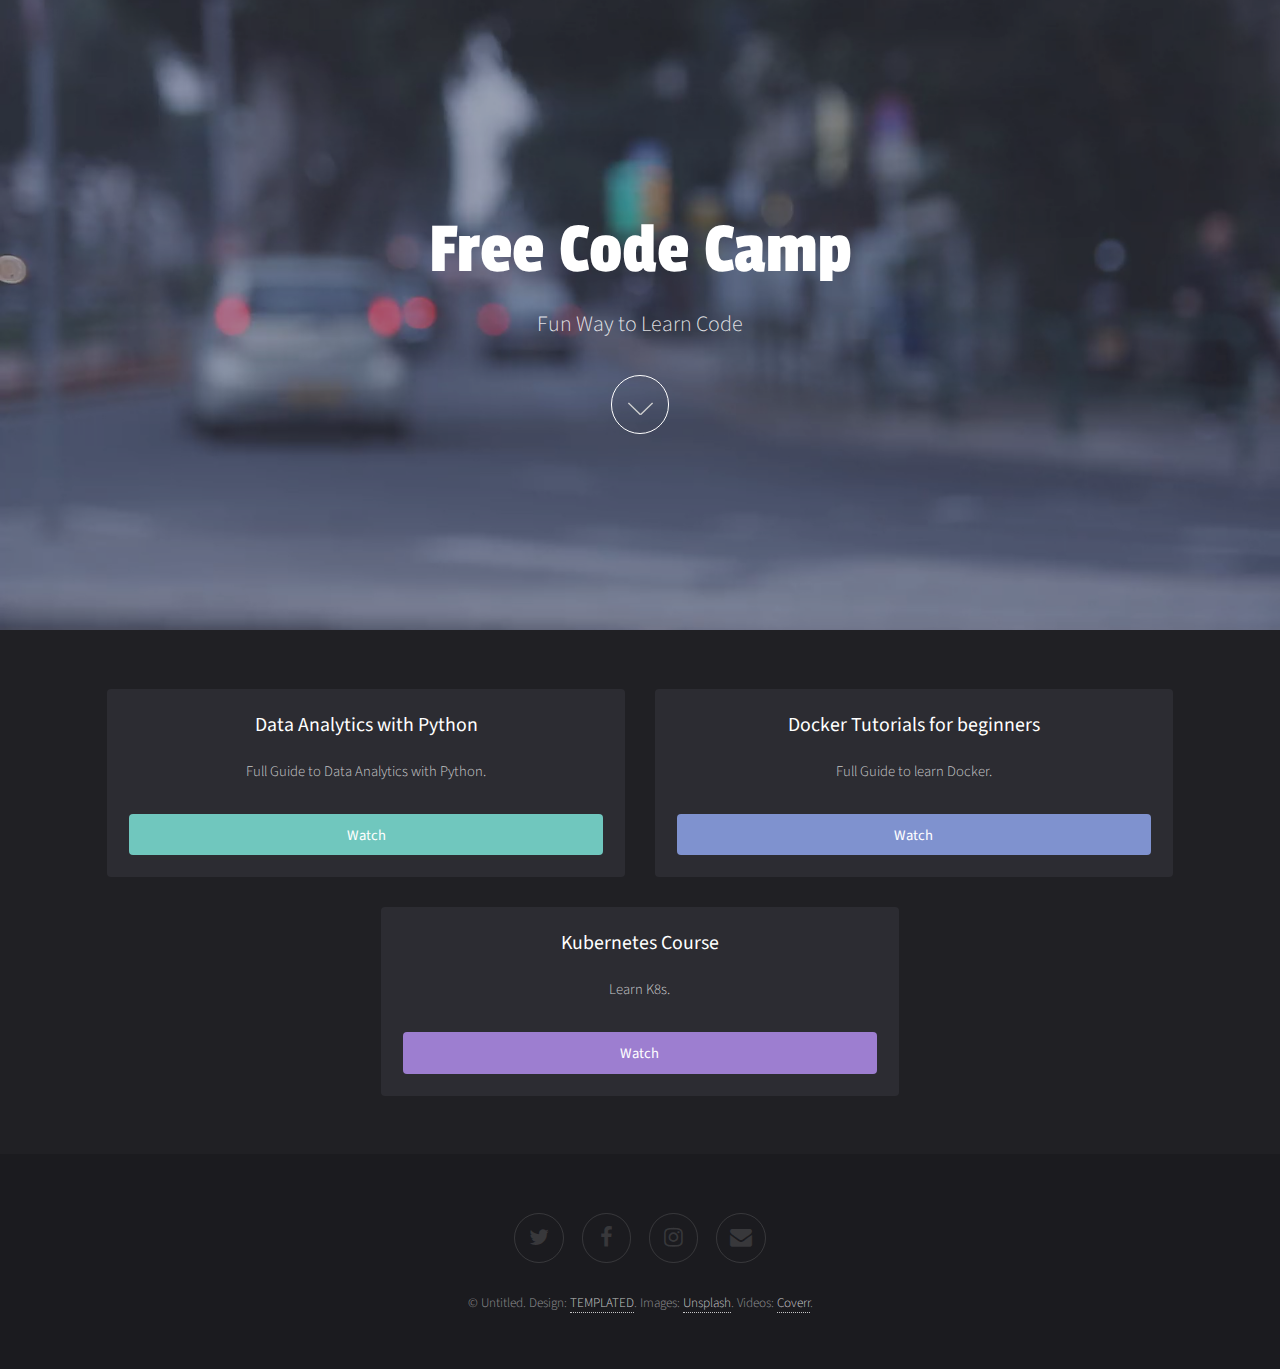
==== index.html @ de8370af "Add files via upload" ====
<!DOCTYPE HTML>
<!--
	Full Motion by TEMPLATED
	templated.co @templatedco
	Released for free under the Creative Commons Attribution 3.0 license (templated.co/license)
-->
<html>
	<head>
		<title>First Move</title>
		<meta charset="utf-8" />
		<meta name="viewport" content="width=device-width, initial-scale=1" />
		<link rel="stylesheet" href="assets/css/main.css" />
	</head>
	<body id="top">

			<!-- Banner -->
			<!--
				To use a video as your background, set data-video to the name of your video without
				its extension (eg. images/banner). Your video must be available in both .mp4 and .webm
				formats to work correctly.
			-->
				<section id="banner" data-video="images/banner">
					<div class="inner">
						<header>
							<h1>Free Code Camp</h1>
							<p>Fun Way to Learn Code<br />
							</p>
						</header>
						<a href="#main" class="more">Learn More</a>
					</div>
				</section>

			<!-- Main -->
				<div id="main">
					<div class="inner">

					<!-- Boxes -->
						<div class="thumbnails">

							<div class="box">
								<a href="https://youtu.be/EsDFiZPljYo" class="image fit"><img src="https://img.youtube.com/vi/EsDFiZPljYo/sddefault.jpg" alt="" /></a>
								<div class="inner">
									<h3>Data Analytics with Python</h3>
									<p>Full Guide to Data Analytics with Python.</p>
									<a href="https://youtu.be/EsDFiZPljYo" class="button fit" data-poptrox="youtube,800x400">Watch</a>
								</div>
							</div>

							<div class="box">
								<a href="https://youtu.be/fqMOX6JJhGo" class="image fit"><img src="https://img.youtube.com/vi/fqMOX6JJhGo/sddefault.jpg" alt="" /></a>
								<div class="inner">
									<h3>Docker Tutorials for beginners</h3>
									<p>Full Guide to learn Docker.</p>
									<a href="https://youtu.be/fqMOX6JJhGo" class="button style2 fit" data-poptrox="youtube,800x400">Watch</a>
								</div>
							</div>

							<div class="box">
								<a href="https://youtu.be/d6WC5n9G_sM" class="image fit"><img src="https://img.youtube.com/vi/d6WC5n9G_sM/sddefault.jpg" alt="" /></a>
								<div class="inner">
									<h3>Kubernetes Course</h3>
									<p>Learn K8s.</p>
									<a href="https://youtu.be/d6WC5n9G_sM" class="button style3 fit" data-poptrox="youtube,800x400">Watch</a>
								</div>
							</div>
							</div>

						</div>

					</div>
				</div>

			<!-- Footer -->
				<footer id="footer">
					<div class="inner">
						<ul class="icons">
							<li><a href="#" class="icon fa-twitter"><span class="label">Twitter</span></a></li>
							<li><a href="#" class="icon fa-facebook"><span class="label">Facebook</span></a></li>
							<li><a href="#" class="icon fa-instagram"><span class="label">Instagram</span></a></li>
							<li><a href="#" class="icon fa-envelope"><span class="label">Email</span></a></li>
						</ul>
						<p class="copyright">&copy; Untitled. Design: <a href="https://templated.co">TEMPLATED</a>. Images: <a href="https://unsplash.com/">Unsplash</a>. Videos: <a href="http://coverr.co/">Coverr</a>.</p>
					</div>
				</footer>

		<!-- Scripts -->
			<script src="assets/js/jquery.min.js"></script>
			<script src="assets/js/jquery.scrolly.min.js"></script>
			<script src="assets/js/jquery.poptrox.min.js"></script>
			<script src="assets/js/skel.min.js"></script>
			<script src="assets/js/util.js"></script>
			<script src="assets/js/main.js"></script>

	</body>
</html>
---- assets/css/main.css ----
@charset "UTF-8";
@import url(font-awesome.min.css);
@import url("https://fonts.googleapis.com/css?family=Source+Sans+Pro:300,400|Passion+One:400");

/*
	Full Motion by TEMPLATED
	templated.co @templatedco
	Released for free under the Creative Commons Attribution 3.0 license (templated.co/license)
*/

/* Reset */

	html, body, div, span, applet, object, iframe, h1, h2, h3, h4, h5, h6, p, blockquote, pre, a, abbr, acronym, address, big, cite, code, del, dfn, em, img, ins, kbd, q, s, samp, small, strike, strong, sub, sup, tt, var, b, u, i, center, dl, dt, dd, ol, ul, li, fieldset, form, label, legend, table, caption, tbody, tfoot, thead, tr, th, td, article, aside, canvas, details, embed, figure, figcaption, footer, header, hgroup, menu, nav, output, ruby, section, summary, time, mark, audio, video {
		margin: 0;
		padding: 0;
		border: 0;
		font-size: 100%;
		font: inherit;
		vertical-align: baseline;
	}

	article, aside, details, figcaption, figure, footer, header, hgroup, menu, nav, section {
		display: block;
	}

	body {
		line-height: 1;
	}

	ol, ul {
		list-style: none;
	}

	blockquote, q {
		quotes: none;
	}

	blockquote:before, blockquote:after, q:before, q:after {
		content: '';
		content: none;
	}

	table {
		border-collapse: collapse;
		border-spacing: 0;
	}

	body {
		-webkit-text-size-adjust: none;
	}

/* Box Model */

	*, *:before, *:after {
		-moz-box-sizing: border-box;
		-webkit-box-sizing: border-box;
		box-sizing: border-box;
	}

/* Basic */

	@-ms-viewport {
		width: device-width;
	}

	body {
		-ms-overflow-style: scrollbar;
	}

	@media screen and (max-width: 480px) {

		html, body {
			min-width: 320px;
		}

	}

	body {
		background: #202024;
	}

		body.is-loading *, body.is-loading *:before, body.is-loading *:after {
			-moz-animation: none !important;
			-webkit-animation: none !important;
			-ms-animation: none !important;
			animation: none !important;
			-moz-transition: none !important;
			-webkit-transition: none !important;
			-ms-transition: none !important;
			transition: none !important;
		}

/* Type */

	body, input, select, textarea {
		color: rgba(255, 255, 255, 0.75);
		font-family: "Source Sans Pro", sans-serif;
		font-size: 14pt;
		font-weight: 300;
		line-height: 1.65;
	}

		@media screen and (max-width: 1680px) {

			body, input, select, textarea {
				font-size: 11pt;
			}

		}

		@media screen and (max-width: 1280px) {

			body, input, select, textarea {
				font-size: 11pt;
			}

		}

		@media screen and (max-width: 980px) {

			body, input, select, textarea {
				font-size: 12pt;
			}

		}

		@media screen and (max-width: 736px) {

			body, input, select, textarea {
				font-size: 12pt;
			}

		}

		@media screen and (max-width: 480px) {

			body, input, select, textarea {
				font-size: 12pt;
			}

		}

	a {
		-moz-transition: background-color 0.2s ease-in-out, color 0.2s ease-in-out;
		-webkit-transition: background-color 0.2s ease-in-out, color 0.2s ease-in-out;
		-ms-transition: background-color 0.2s ease-in-out, color 0.2s ease-in-out;
		transition: background-color 0.2s ease-in-out, color 0.2s ease-in-out;
		color: rgba(255, 255, 255, 0.75);
		text-decoration: none;
		border-bottom: 1px dotted;
		outline: 0;
	}

		a:hover {
			color: #FFF;
			border: none;
		}

	strong, b {
		color: #fff;
		font-weight: 400;
	}

	em, i {
		font-style: italic;
	}

	p {
		margin: 0 0 2em 0;
	}

	h1, h2, h3, h4, h5, h6 {
		color: #fff;
		font-weight: 400;
		line-height: 1.5;
		margin: 0 0 1em 0;
	}

		h1 a, h2 a, h3 a, h4 a, h5 a, h6 a {
			color: inherit;
			text-decoration: none;
		}

	h2 {
		font-size: 1.75em;
	}

	h3 {
		font-size: 1.35em;
	}

	h4 {
		font-size: 1.1em;
	}

	h5 {
		font-size: 0.9em;
	}

	h6 {
		font-size: 0.7em;
	}

	sub {
		font-size: 0.8em;
		position: relative;
		top: 0.5em;
	}

	sup {
		font-size: 0.8em;
		position: relative;
		top: -0.5em;
	}

	blockquote {
		border-left: solid 4px rgba(144, 144, 144, 0.25);
		font-style: italic;
		margin: 0 0 2em 0;
		padding: 0.5em 0 0.5em 2em;
	}

	code {
		background: rgba(144, 144, 144, 0.075);
		border-radius: 4px;
		border: solid 1px rgba(144, 144, 144, 0.25);
		font-family: "Courier New", monospace;
		font-size: 0.9em;
		margin: 0 0.25em;
		padding: 0.25em 0.65em;
	}

	pre {
		-webkit-overflow-scrolling: touch;
		font-family: "Courier New", monospace;
		font-size: 0.9em;
		margin: 0 0 2em 0;
	}

		pre code {
			display: block;
			line-height: 1.75;
			padding: 1em 1.5em;
			overflow-x: auto;
		}

	hr {
		border: 0;
		border-bottom: solid 1px rgba(144, 144, 144, 0.25);
		margin: 2em 0;
	}

		hr.major {
			margin: 3em 0;
		}

	.align-left {
		text-align: left;
	}

	.align-center {
		text-align: center;
	}

	.align-right {
		text-align: right;
	}

/* Section/Article */

	section.special, article.special {
		text-align: center;
	}

	header p {
		color: rgba(255, 255, 255, 0.5);
		position: relative;
		margin: 0 0 1.5em 0;
	}

	header h2 + p {
		font-size: 1.25em;
		margin-top: -1em;
	}

	header h3 + p {
		font-size: 1.1em;
		margin-top: -0.8em;
	}

	header h4 + p,
	header h5 + p,
	header h6 + p {
		font-size: 0.9em;
		margin-top: -0.6em;
	}

/* Box */

	.thumbnails {
		display: -moz-flex;
		display: -webkit-flex;
		display: -ms-flex;
		display: flex;
		-moz-align-items: stretch;
		-webkit-align-items: stretch;
		-ms-align-items: stretch;
		align-items: stretch;
		-moz-justify-content: center;
		-webkit-justify-content: center;
		-ms-justify-content: center;
		justify-content: center;
		-moz-flex-wrap: wrap;
		-webkit-flex-wrap: wrap;
		-ms-flex-wrap: wrap;
		flex-wrap: wrap;
	}

		.thumbnails .box {
			margin: 0 1em 2em 1em;
			width: 30%;
		}

			@media screen and (max-width: 1280px) {

				.thumbnails .box {
					width: 45%;
				}

			}

			@media screen and (max-width: 736px) {

				.thumbnails .box {
					width: 100%;
				}

			}

/* Form */

	form {
		margin: 0 0 2em 0;
	}

	label {
		color: #fff;
		display: block;
		font-size: 0.9em;
		font-weight: 400;
		margin: 0 0 1em 0;
	}

	input[type="text"],
	input[type="password"],
	input[type="email"],
	input[type="tel"],
	select,
	textarea {
		-moz-appearance: none;
		-webkit-appearance: none;
		-ms-appearance: none;
		appearance: none;
		background: rgba(144, 144, 144, 0.075);
		border-radius: 4px;
		border: none;
		border: solid 1px rgba(144, 144, 144, 0.25);
		color: inherit;
		display: block;
		outline: 0;
		padding: 0 1em;
		text-decoration: none;
		width: 100%;
	}

		input[type="text"]:invalid,
		input[type="password"]:invalid,
		input[type="email"]:invalid,
		input[type="tel"]:invalid,
		select:invalid,
		textarea:invalid {
			box-shadow: none;
		}

		input[type="text"]:focus,
		input[type="password"]:focus,
		input[type="email"]:focus,
		input[type="tel"]:focus,
		select:focus,
		textarea:focus {
			border-color: #ff8686;
			box-shadow: 0 0 0 1px #ff8686;
		}

	.select-wrapper {
		text-decoration: none;
		display: block;
		position: relative;
	}

		.select-wrapper:before {
			content: "";
			-moz-osx-font-smoothing: grayscale;
			-webkit-font-smoothing: antialiased;
			font-family: FontAwesome;
			font-style: normal;
			font-weight: normal;
			text-transform: none !important;
		}

		.select-wrapper:before {
			color: rgba(144, 144, 144, 0.25);
			display: block;
			height: 2.75em;
			line-height: 2.75em;
			pointer-events: none;
			position: absolute;
			right: 0;
			text-align: center;
			top: 0;
			width: 2.75em;
		}

		.select-wrapper select::-ms-expand {
			display: none;
		}

	input[type="text"],
	input[type="password"],
	input[type="email"],
	select {
		height: 2.75em;
	}

	textarea {
		padding: 0.75em 1em;
	}

	input[type="checkbox"],
	input[type="radio"] {
		-moz-appearance: none;
		-webkit-appearance: none;
		-ms-appearance: none;
		appearance: none;
		display: block;
		float: left;
		margin-right: -2em;
		opacity: 0;
		width: 1em;
		z-index: -1;
	}

		input[type="checkbox"] + label,
		input[type="radio"] + label {
			text-decoration: none;
			color: rgba(255, 255, 255, 0.75);
			cursor: pointer;
			display: inline-block;
			font-size: 1em;
			font-weight: 300;
			padding-left: 2.4em;
			padding-right: 0.75em;
			position: relative;
		}

			input[type="checkbox"] + label:before,
			input[type="radio"] + label:before {
				-moz-osx-font-smoothing: grayscale;
				-webkit-font-smoothing: antialiased;
				font-family: FontAwesome;
				font-style: normal;
				font-weight: normal;
				text-transform: none !important;
			}

			input[type="checkbox"] + label:before,
			input[type="radio"] + label:before {
				background: rgba(144, 144, 144, 0.075);
				border-radius: 4px;
				border: solid 1px rgba(144, 144, 144, 0.25);
				content: '';
				display: inline-block;
				height: 1.65em;
				left: 0;
				line-height: 1.58125em;
				position: absolute;
				text-align: center;
				top: 0;
				width: 1.65em;
			}

		input[type="checkbox"]:checked + label:before,
		input[type="radio"]:checked + label:before {
			background: #ff8686;
			border-color: #ff8686;
			color: #ffffff;
			content: '\f00c';
		}

		input[type="checkbox"]:focus + label:before,
		input[type="radio"]:focus + label:before {
			border-color: #ff8686;
			box-shadow: 0 0 0 1px #ff8686;
		}

	input[type="checkbox"] + label:before {
		border-radius: 4px;
	}

	input[type="radio"] + label:before {
		border-radius: 100%;
	}

	::-webkit-input-placeholder {
		color: rgba(255, 255, 255, 0.5) !important;
		opacity: 1.0;
	}

	:-moz-placeholder {
		color: rgba(255, 255, 255, 0.5) !important;
		opacity: 1.0;
	}

	::-moz-placeholder {
		color: rgba(255, 255, 255, 0.5) !important;
		opacity: 1.0;
	}

	:-ms-input-placeholder {
		color: rgba(255, 255, 255, 0.5) !important;
		opacity: 1.0;
	}

	.formerize-placeholder {
		color: rgba(255, 255, 255, 0.5) !important;
		opacity: 1.0;
	}

/* Box */

	.box {
		border-radius: 4px;
		margin-bottom: 2em;
		background: #2c2c32;
		text-align: center;
	}

		.box > :last-child,
		.box > :last-child > :last-child,
		.box > :last-child > :last-child > :last-child {
			margin-bottom: 0;
		}

		.box .image.fit {
			margin: 0;
		}

		.box .image img {
			border-radius: 4px 4px 0 0;
		}

		.box .inner {
			padding: 1.5em;
			width: 100% !important;
		}

			@media screen and (max-width: 480px) {

				.box .inner {
					padding: 1em;
				}

			}

		.box.alt {
			border: 0;
			border-radius: 0;
			padding: 0;
		}

/* Icon */

	.icon {
		text-decoration: none;
		border-bottom: none;
		position: relative;
	}

		.icon:before {
			-moz-osx-font-smoothing: grayscale;
			-webkit-font-smoothing: antialiased;
			font-family: FontAwesome;
			font-style: normal;
			font-weight: normal;
			text-transform: none !important;
		}

		.icon > .label {
			display: none;
		}

/* Image */

	.image {
		border-radius: 4px;
		border: 0;
		display: inline-block;
		position: relative;
	}

		.image img {
			border-radius: 4px;
			display: block;
		}

		.image.left, .image.right {
			max-width: 40%;
		}

			.image.left img, .image.right img {
				width: 100%;
			}

		.image.left {
			float: left;
			padding: 0 1.5em 1em 0;
			top: 0.25em;
		}

		.image.right {
			float: right;
			padding: 0 0 1em 1.5em;
			top: 0.25em;
		}

		.image.fit {
			display: block;
			margin: 0 0 2em 0;
			width: 100%;
		}

			.image.fit img {
				width: 100%;
			}

		.image.main {
			display: block;
			margin: 0 0 3em 0;
			width: 100%;
		}

			.image.main img {
				width: 100%;
			}

/* List */

	ol {
		list-style: decimal;
		margin: 0 0 2em 0;
		padding-left: 1.25em;
	}

		ol li {
			padding-left: 0.25em;
		}

	ul {
		list-style: disc;
		margin: 0 0 2em 0;
		padding-left: 1em;
	}

		ul li {
			padding-left: 0.5em;
		}

		ul.alt {
			list-style: none;
			padding-left: 0;
		}

			ul.alt li {
				border-top: solid 1px rgba(144, 144, 144, 0.25);
				padding: 0.5em 0;
			}

				ul.alt li:first-child {
					border-top: 0;
					padding-top: 0;
				}

		ul.icons {
			cursor: default;
			list-style: none;
			padding-left: 0;
		}

			ul.icons li {
				display: inline-block;
				text-align: center;
				padding-left: 0;
				padding-right: 1em;
			}

				ul.icons li a {
					display: block;
					border-radius: 100%;
					margin: 0;
					padding: 0.5em;
					border: solid 1px rgba(144, 144, 144, 0.25);
					color: rgba(144, 144, 144, 0.25);
				}

					ul.icons li a:before {
						font-size: 1.5em;
						display: block;
						width: 1.5em;
						height: 1.5em;
						line-height: 1.5em;
					}

					ul.icons li a:hover {
						background-color: #202024;
						color: #FFF;
					}

				ul.icons li:last-child {
					padding-right: 0;
				}

		ul.actions {
			cursor: default;
			list-style: none;
			padding-left: 0;
		}

			ul.actions li {
				display: inline-block;
				padding: 0 1em 0 0;
				vertical-align: middle;
			}

				ul.actions li:last-child {
					padding-right: 0;
				}

			ul.actions.small li {
				padding: 0 0.5em 0 0;
			}

			ul.actions.vertical li {
				display: block;
				padding: 1em 0 0 0;
			}

				ul.actions.vertical li:first-child {
					padding-top: 0;
				}

				ul.actions.vertical li > * {
					margin-bottom: 0;
				}

			ul.actions.vertical.small li {
				padding: 0.5em 0 0 0;
			}

				ul.actions.vertical.small li:first-child {
					padding-top: 0;
				}

			ul.actions.fit {
				display: table;
				margin-left: -1em;
				padding: 0;
				table-layout: fixed;
				width: calc(100% + 1em);
			}

				ul.actions.fit li {
					display: table-cell;
					padding: 0 0 0 1em;
				}

					ul.actions.fit li > * {
						margin-bottom: 0;
					}

				ul.actions.fit.small {
					margin-left: -0.5em;
					width: calc(100% + 0.5em);
				}

					ul.actions.fit.small li {
						padding: 0 0 0 0.5em;
					}

			@media screen and (max-width: 480px) {

				ul.actions {
					margin: 0 0 2em 0;
				}

					ul.actions li {
						padding: 1em 0 0 0;
						display: block;
						text-align: center;
						width: 100%;
					}

						ul.actions li:first-child {
							padding-top: 0;
						}

						ul.actions li > * {
							width: 100%;
							margin: 0 !important;
						}

							ul.actions li > *.icon:before {
								margin-left: -2em;
							}

					ul.actions.small li {
						padding: 0.5em 0 0 0;
					}

						ul.actions.small li:first-child {
							padding-top: 0;
						}

			}

	dl {
		margin: 0 0 2em 0;
	}

		dl dt {
			display: block;
			font-weight: 400;
			margin: 0 0 1em 0;
		}

		dl dd {
			margin-left: 2em;
		}

/* Table */

	.table-wrapper {
		-webkit-overflow-scrolling: touch;
		overflow-x: auto;
	}

	table {
		margin: 0 0 2em 0;
		width: 100%;
	}

		table tbody tr {
			border: solid 1px rgba(144, 144, 144, 0.25);
			border-left: 0;
			border-right: 0;
		}

			table tbody tr:nth-child(2n + 1) {
				background-color: rgba(144, 144, 144, 0.075);
			}

		table td {
			padding: 0.75em 0.75em;
		}

		table th {
			color: #fff;
			font-size: 0.9em;
			font-weight: 400;
			padding: 0 0.75em 0.75em 0.75em;
			text-align: left;
		}

		table thead {
			border-bottom: solid 2px rgba(144, 144, 144, 0.25);
		}

		table tfoot {
			border-top: solid 2px rgba(144, 144, 144, 0.25);
		}

		table.alt {
			border-collapse: separate;
		}

			table.alt tbody tr td {
				border: solid 1px rgba(144, 144, 144, 0.25);
				border-left-width: 0;
				border-top-width: 0;
			}

				table.alt tbody tr td:first-child {
					border-left-width: 1px;
				}

			table.alt tbody tr:first-child td {
				border-top-width: 1px;
			}

			table.alt thead {
				border-bottom: 0;
			}

			table.alt tfoot {
				border-top: 0;
			}

/* Button */

	input[type="submit"],
	input[type="reset"],
	input[type="button"],
	button,
	.button {
		-moz-appearance: none;
		-webkit-appearance: none;
		-ms-appearance: none;
		appearance: none;
		-moz-transition: background-color 0.2s ease-in-out, color 0.2s ease-in-out;
		-webkit-transition: background-color 0.2s ease-in-out, color 0.2s ease-in-out;
		-ms-transition: background-color 0.2s ease-in-out, color 0.2s ease-in-out;
		transition: background-color 0.2s ease-in-out, color 0.2s ease-in-out;
		background-color: #70c7be;
		border-radius: 4px;
		border: 0;
		color: #ffffff !important;
		cursor: pointer;
		display: inline-block;
		font-weight: 400;
		height: 2.85em;
		line-height: 2.95em;
		padding: 0 1.5em;
		text-align: center;
		text-decoration: none;
		white-space: nowrap;
	}

		input[type="submit"]:hover,
		input[type="reset"]:hover,
		input[type="button"]:hover,
		button:hover,
		.button:hover {
			background-color: #82cec6;
		}

		input[type="submit"]:active,
		input[type="reset"]:active,
		input[type="button"]:active,
		button:active,
		.button:active {
			background-color: #5ec0b6;
		}

		input[type="submit"].icon,
		input[type="reset"].icon,
		input[type="button"].icon,
		button.icon,
		.button.icon {
			padding-left: 1.35em;
		}

			input[type="submit"].icon:before,
			input[type="reset"].icon:before,
			input[type="button"].icon:before,
			button.icon:before,
			.button.icon:before {
				margin-right: 0.5em;
			}

		input[type="submit"].fit,
		input[type="reset"].fit,
		input[type="button"].fit,
		button.fit,
		.button.fit {
			display: block;
			margin: 0 0 1em 0;
			width: 100%;
		}

		input[type="submit"].small,
		input[type="reset"].small,
		input[type="button"].small,
		button.small,
		.button.small {
			font-size: 0.8em;
		}

		input[type="submit"].big,
		input[type="reset"].big,
		input[type="button"].big,
		button.big,
		.button.big {
			font-size: 1.35em;
		}

		input[type="submit"].disabled, input[type="submit"]:disabled,
		input[type="reset"].disabled,
		input[type="reset"]:disabled,
		input[type="button"].disabled,
		input[type="button"]:disabled,
		button.disabled,
		button:disabled,
		.button.disabled,
		.button:disabled {
			background-color: rgba(255, 255, 255, 0.75) !important;
			box-shadow: inset 0 -0.15em 0 0 rgba(0, 0, 0, 0.15);
			color: #202024 !important;
			cursor: default;
			opacity: 0.25;
		}

		input[type="submit"].style2,
		input[type="reset"].style2,
		input[type="button"].style2,
		button.style2,
		.button.style2 {
			background-color: #7f92cf;
		}

			input[type="submit"].style2:hover,
			input[type="reset"].style2:hover,
			input[type="button"].style2:hover,
			button.style2:hover,
			.button.style2:hover {
				background-color: #92a2d6;
			}

			input[type="submit"].style2:active,
			input[type="reset"].style2:active,
			input[type="button"].style2:active,
			button.style2:active,
			.button.style2:active {
				background-color: #6c82c8;
			}

		input[type="submit"].style3,
		input[type="reset"].style3,
		input[type="button"].style3,
		button.style3,
		.button.style3 {
			background-color: #9d7ed0;
		}

			input[type="submit"].style3:hover,
			input[type="reset"].style3:hover,
			input[type="button"].style3:hover,
			button.style3:hover,
			.button.style3:hover {
				background-color: #ab91d7;
			}

			input[type="submit"].style3:active,
			input[type="reset"].style3:active,
			input[type="button"].style3:active,
			button.style3:active,
			.button.style3:active {
				background-color: #8f6bc9;
			}

		@media screen and (max-width: 480px) {

			input[type="submit"],
			input[type="reset"],
			input[type="button"],
			button,
			.button {
				padding: 0;
			}

		}

/* Poptrox */

	.poptrox-popup {
		-moz-box-sizing: content-box;
		-webkit-box-sizing: content-box;
		-ms-box-sizing: content-box;
		box-sizing: content-box;
		background: #000;
		box-shadow: 0 0.5em 3em 0 rgba(0, 0, 0, 0.25);
		border-radius: 4px;
		padding: 2em;
		overflow: hidden;
	}

		.poptrox-popup .closer {
			-moz-transition: opacity 0.2s ease-in-out;
			-webkit-transition: opacity 0.2s ease-in-out;
			-ms-transition: opacity 0.2s ease-in-out;
			transition: opacity 0.2s ease-in-out;
			text-decoration: none;
			position: absolute;
			top: .5em;
			right: .5em;
			z-index: 11000;
			-webkit-tap-highlight-color: rgba(255, 255, 255, 0);
			white-space: nowrap;
			text-indent: 2em;
			overflow: hidden;
			width: 2em;
			height: 2em;
			display: block;
		}

			.poptrox-popup .closer:before {
				content: "\f00d";
				-moz-osx-font-smoothing: grayscale;
				-webkit-font-smoothing: antialiased;
				font-family: FontAwesome;
				font-style: normal;
				font-weight: normal;
				text-transform: none !important;
				display: block;
				position: relative;
				text-indent: 0;
				border-radius: 100%;
				box-shadow: inset 0 0 0 1px rgba(255, 255, 255, 0.25);
				color: #ffffff !important;
				width: 2em;
				height: 2em;
				line-height: 2em;
			}

		.poptrox-popup:hover .closer {
			opacity: 0.5;
		}

		.poptrox-popup:hover .closer:hover {
			opacity: 1.0;
		}

		@media screen and (max-width: 736px) {

			.poptrox-popup {
				padding: 0;
			}

				.poptrox-popup .closer {
					display: none !important;
				}

		}

/* Banner */

	#banner {
		-moz-align-items: center;
		-webkit-align-items: center;
		-ms-align-items: center;
		align-items: center;
		display: -moz-flex;
		display: -webkit-flex;
		display: -ms-flex;
		display: flex;
		-moz-justify-content: center;
		-webkit-justify-content: center;
		-ms-justify-content: center;
		justify-content: center;
		padding: 8em 4em 6em 4em;
		min-height: 70vh;
		background-image: url("../../images/banner.jpg");
		background-position: center;
		background-size: cover;
		background-repeat: no-repeat;
		border-top: 0;
		position: relative;
		text-align: center;
		overflow: hidden;
	}

		#banner .inner {
			text-align: center;
			position: relative;
			z-index: 2;
		}

		#banner h1 {
			color: #fff;
			font-size: 5em;
			font-weight: 400;
			font-family: 'Passion One', cursive;
			margin: 0;
		}

			@media screen and (max-width: 980px) {

				#banner h1 {
					font-size: 5em;
				}

			}

			@media screen and (max-width: 736px) {

				#banner h1 {
					font-size: 3em;
				}

			}

		#banner p {
			color: rgba(255, 255, 255, 0.85);
			font-size: 1.5em;
			font-weight: 300;
		}

			@media screen and (max-width: 980px) {

				#banner p {
					font-size: 1.5em;
				}

			}

			@media screen and (max-width: 480px) {

				#banner p {
					font-size: 1.25em;
				}

			}

		#banner a {
			color: rgba(255, 255, 255, 0.75);
			text-decoration: none;
			border-bottom: 1px dotted;
		}

			#banner a:hover {
				color: #FFF;
				border: none;
			}

		#banner .more {
			background-image: url("images/arrow.svg");
			background-position: center 1.35em;
			background-repeat: no-repeat;
			background-size: auto;
			border: 1px solid #fff;
			border-radius: 100%;
			color: rgba(255, 255, 255, 0.75);
			display: block;
			height: 4em;
			text-indent: 4em;
			overflow: hidden;
			white-space: nowrap;
			width: 4em;
			z-index: 2;
			margin: 0 auto 2em auto;
		}

			#banner .more:hover {
				background-color: rgba(255, 255, 255, 0.05);
				border: 1px solid #fff;
				color: #FFF;
			}

		#banner video {
			-moz-transform: translateX(50%) translateY(50%);
			-webkit-transform: translateX(50%) translateY(50%);
			-ms-transform: translateX(50%) translateY(50%);
			transform: translateX(50%) translateY(50%);
			position: absolute;
			bottom: 50%;
			right: 50%;
			width: auto;
			height: auto;
			min-width: 100%;
			min-height: 100%;
			overflow: hidden;
		}

		#banner:before {
			-moz-transition: opacity 3s ease;
			-webkit-transition: opacity 3s ease;
			-ms-transition: opacity 3s ease;
			transition: opacity 3s ease;
			-moz-transition-delay: 1s;
			-webkit-transition-delay: 1s;
			-ms-transition-delay: 1s;
			transition-delay: 1s;
			content: '';
			background-color: #42424f;
			display: block;
			height: 100%;
			left: 0;
			opacity: 0.45;
			position: absolute;
			top: 0;
			width: 100%;
			z-index: 1;
		}

		@media screen and (max-width: 1280px) {

			#banner video {
				display: none;
			}

		}

		@media screen and (max-width: 980px) {

			#banner br {
				display: none;
			}

		}

		@media screen and (max-width: 736px) {

			#banner {
				min-height: 0;
				padding: 6em 2em 4em 2em;
			}

				#banner br {
					display: none;
				}

		}

		body.is-loading #banner:before {
			opacity: 1;
		}

/* Main */

	#main {
		padding: 4em 0 2em 0;
	}

		@media screen and (max-width: 736px) {

			#main {
				padding: 3em 0 1em 0;
			}

		}

		#main .inner {
			width: 90%;
			max-width: 80em;
			margin: 0 auto;
		}

			@media screen and (max-width: 480px) {

				#main .inner {
					width: 95%;
				}

			}

/* Footer */

	#footer {
		padding: 4em 0 2em 0;
		background-color: #1b1b1f;
		text-align: center;
	}

		#footer .inner {
			width: 50%;
			margin: 0 auto;
		}

			@media screen and (max-width: 980px) {

				#footer .inner {
					width: 75%;
				}

			}

			@media screen and (max-width: 480px) {

				#footer .inner {
					width: 90%;
				}

			}

		#footer .copyright {
			color: rgba(255, 255, 255, 0.5);
			font-size: 0.9em;
			margin: 0 0 2em 0;
			padding: 0;
			text-align: center;
		}

		@media screen and (max-width: 736px) {

			#footer {
				padding: 3em 0 1em 0;
			}

		}
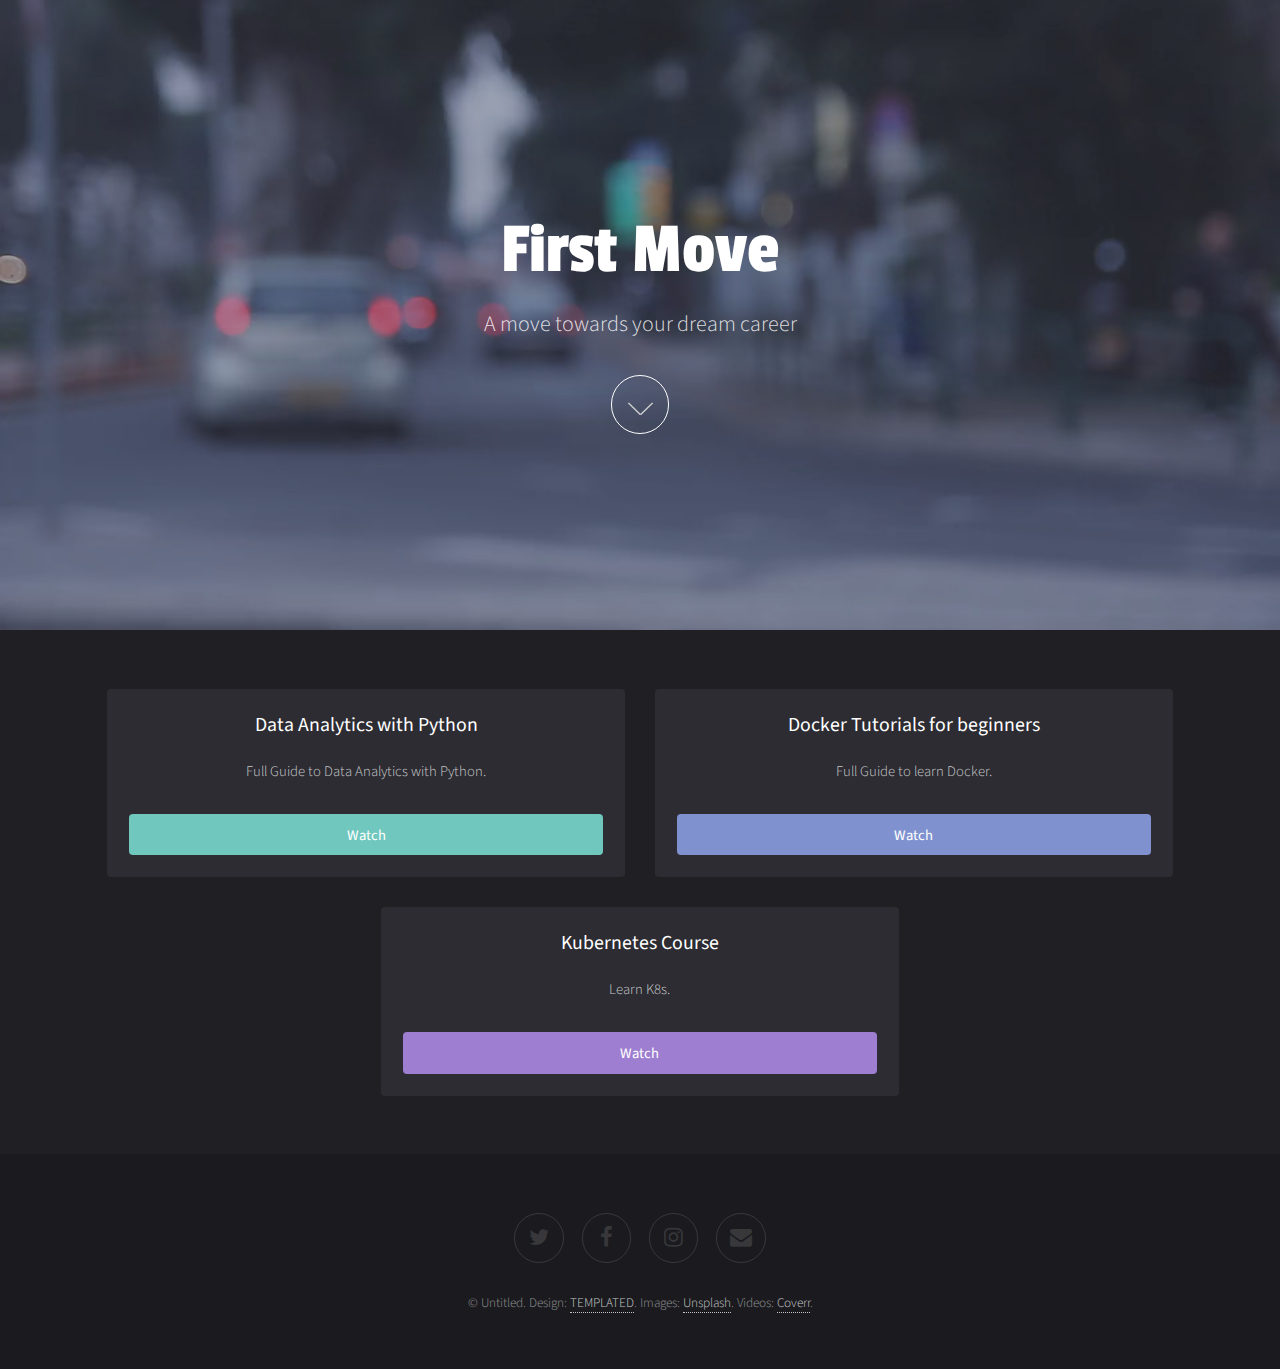
==== commit ea02c186: "Update index.html" ====
--- a/index.html
+++ b/index.html
@@ -22,8 +22,8 @@
 				<section id="banner" data-video="images/banner">
 					<div class="inner">
 						<header>
-							<h1>Free Code Camp</h1>
-							<p>Fun Way to Learn Code<br />
+							<h1>First Move</h1>
+							<p>A move towards your dream career<br />
 							</p>
 						</header>
 						<a href="#main" class="more">Learn More</a>
@@ -92,4 +92,4 @@
 			<script src="assets/js/main.js"></script>
 
 	</body>
-</html>+</html>
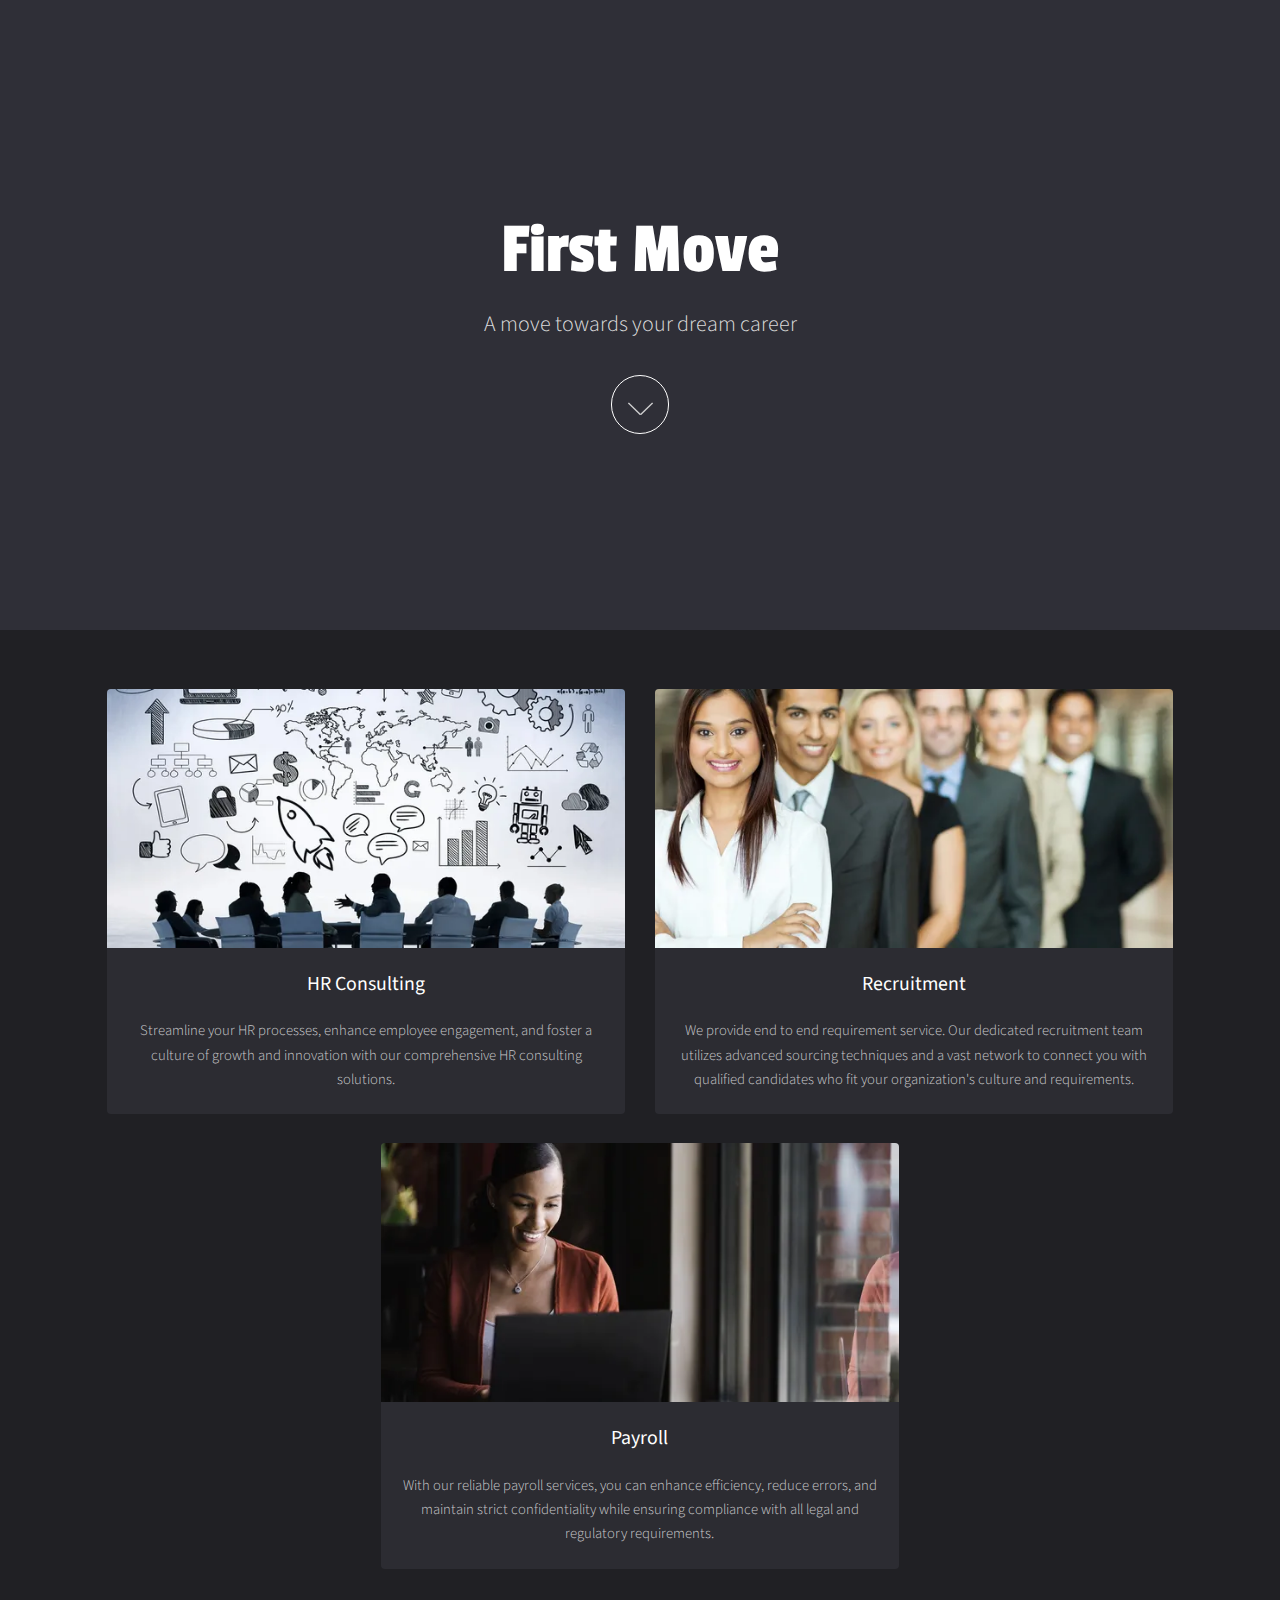
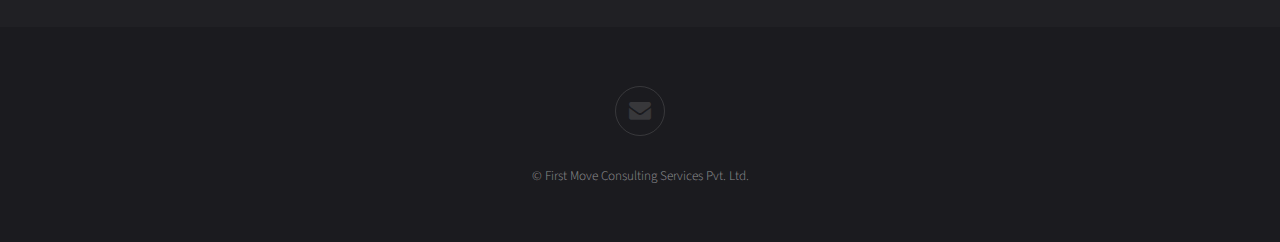
==== commit 151210e4: "Updated files" ====
--- a/index.html
+++ b/index.html
@@ -19,7 +19,7 @@
 				its extension (eg. images/banner). Your video must be available in both .mp4 and .webm
 				formats to work correctly.
 			-->
-				<section id="banner" data-video="images/banner">
+				<section id="banner" data-video="images/new_banner_no_audio">
 					<div class="inner">
 						<header>
 							<h1>First Move</h1>
@@ -38,29 +38,26 @@
 						<div class="thumbnails">
 
 							<div class="box">
-								<a href="https://youtu.be/EsDFiZPljYo" class="image fit"><img src="https://img.youtube.com/vi/EsDFiZPljYo/sddefault.jpg" alt="" /></a>
+								<a class="image fit"><img src="images/hr_consulting.png" alt="" /></a>
 								<div class="inner">
-									<h3>Data Analytics with Python</h3>
-									<p>Full Guide to Data Analytics with Python.</p>
-									<a href="https://youtu.be/EsDFiZPljYo" class="button fit" data-poptrox="youtube,800x400">Watch</a>
+									<h3>HR Consulting</h3>
+									<p>Streamline your HR processes, enhance employee engagement, and foster a  culture of growth and innovation with our comprehensive HR consulting  solutions.</p>
 								</div>
 							</div>
 
 							<div class="box">
-								<a href="https://youtu.be/fqMOX6JJhGo" class="image fit"><img src="https://img.youtube.com/vi/fqMOX6JJhGo/sddefault.jpg" alt="" /></a>
+								<a class="image fit"><img src="images/recruitment.png" alt="" /></a>
 								<div class="inner">
-									<h3>Docker Tutorials for beginners</h3>
-									<p>Full Guide to learn Docker.</p>
-									<a href="https://youtu.be/fqMOX6JJhGo" class="button style2 fit" data-poptrox="youtube,800x400">Watch</a>
+									<h3>Recruitment</h3>
+									<p>We provide end to end requirement service. Our dedicated recruitment team utilizes advanced sourcing techniques and  a vast network to connect you with qualified candidates who fit your  organization's culture and requirements.</p>
 								</div>
 							</div>
 
 							<div class="box">
-								<a href="https://youtu.be/d6WC5n9G_sM" class="image fit"><img src="https://img.youtube.com/vi/d6WC5n9G_sM/sddefault.jpg" alt="" /></a>
+								<a class="image fit"><img src="images/payroll.png" alt="" /></a>
 								<div class="inner">
-									<h3>Kubernetes Course</h3>
-									<p>Learn K8s.</p>
-									<a href="https://youtu.be/d6WC5n9G_sM" class="button style3 fit" data-poptrox="youtube,800x400">Watch</a>
+									<h3>Payroll</h3>
+									<p>With our reliable payroll services, you can enhance efficiency, reduce  errors, and maintain strict confidentiality while ensuring compliance  with all legal and regulatory requirements.</p>
 								</div>
 							</div>
 							</div>
@@ -74,12 +71,9 @@
 				<footer id="footer">
 					<div class="inner">
 						<ul class="icons">
-							<li><a href="#" class="icon fa-twitter"><span class="label">Twitter</span></a></li>
-							<li><a href="#" class="icon fa-facebook"><span class="label">Facebook</span></a></li>
-							<li><a href="#" class="icon fa-instagram"><span class="label">Instagram</span></a></li>
-							<li><a href="#" class="icon fa-envelope"><span class="label">Email</span></a></li>
+							<li><a href="mailto:jobs@firstmove.in" class="icon fa-envelope"><span class="label">Email</span></a></li>
 						</ul>
-						<p class="copyright">&copy; Untitled. Design: <a href="https://templated.co">TEMPLATED</a>. Images: <a href="https://unsplash.com/">Unsplash</a>. Videos: <a href="http://coverr.co/">Coverr</a>.</p>
+						<p class="copyright">&copy; First Move Consulting Services Pvt. Ltd.</p>
 					</div>
 				</footer>
 
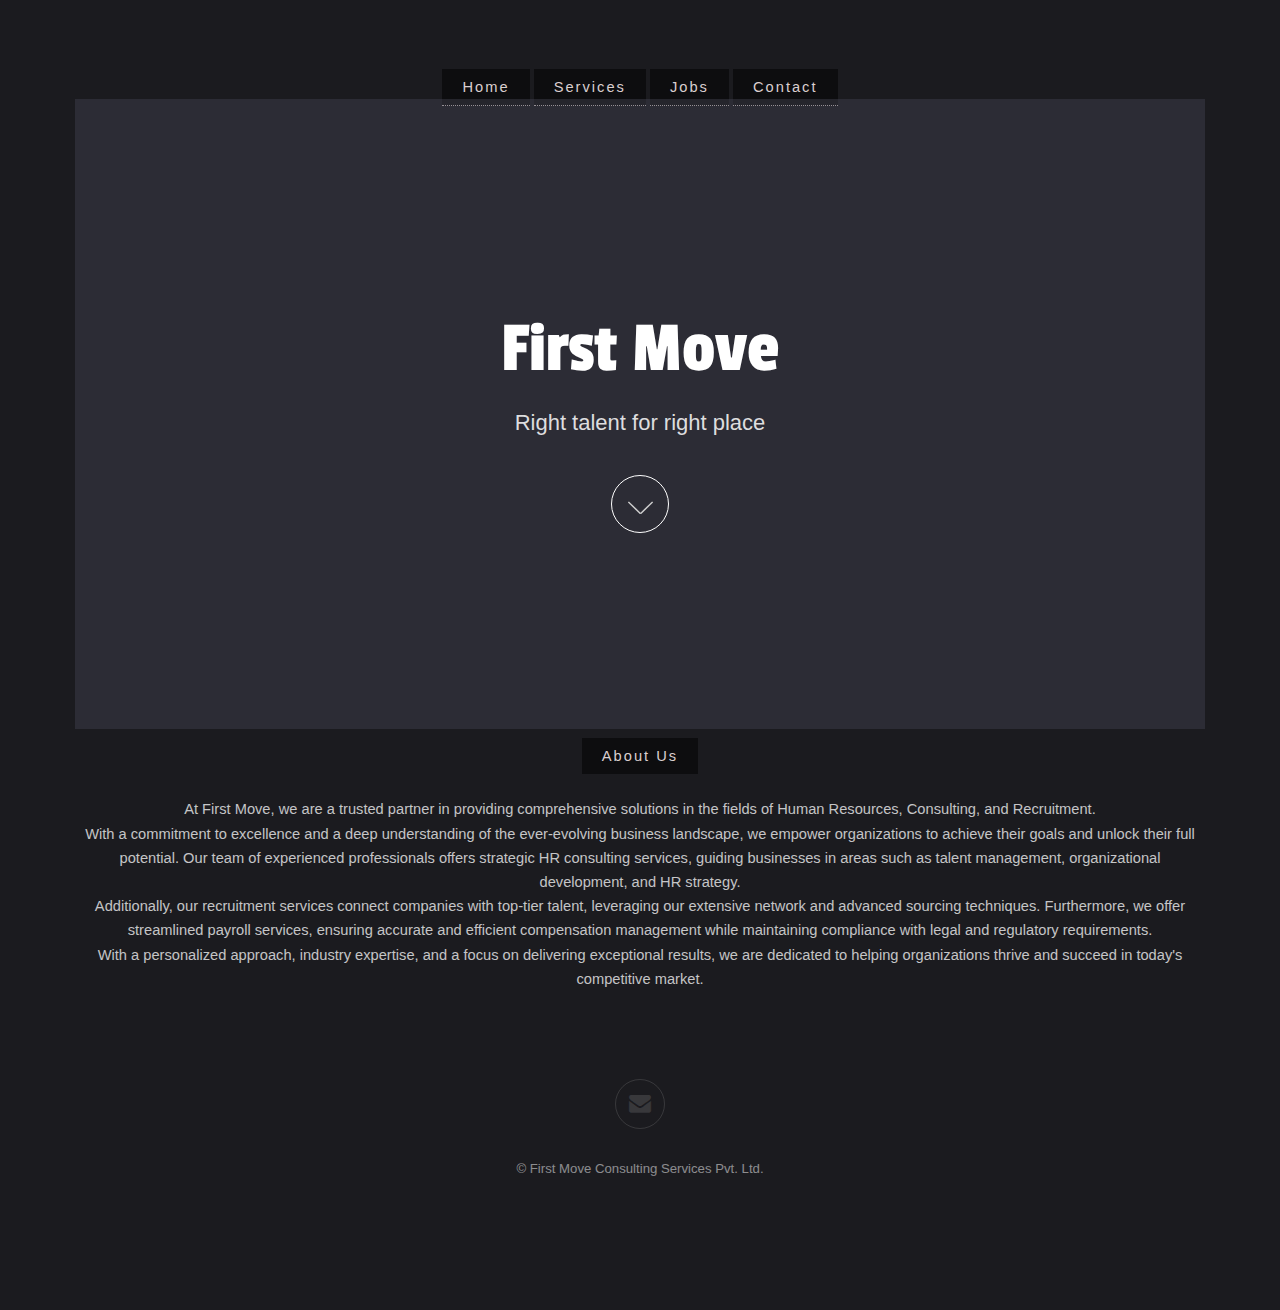
==== commit b7d98245: "Added new pages" ====
--- a/index.html
+++ b/index.html
@@ -1,9 +1,4 @@
 <!DOCTYPE HTML>
-<!--
-	Full Motion by TEMPLATED
-	templated.co @templatedco
-	Released for free under the Creative Commons Attribution 3.0 license (templated.co/license)
--->
 <html>
 	<head>
 		<title>First Move</title>
@@ -12,59 +7,50 @@
 		<link rel="stylesheet" href="assets/css/main.css" />
 	</head>
 	<body id="top">
+		<body>
+			<header>
+			  <nav>
+
+			  </nav>
+			</header>
+			<nav class="slidemenu">
+  
+				<a href="index.html" class="btn">Home</a>
+				<a href="services.html" class="btn">Services</a>
+				<a href="jobs.html" class="btn">Jobs</a>
+				<a href="contact.html" class="btn">Contact</a>
+				
+			  </nav>
 
 			<!-- Banner -->
-			<!--
-				To use a video as your background, set data-video to the name of your video without
-				its extension (eg. images/banner). Your video must be available in both .mp4 and .webm
-				formats to work correctly.
-			-->
 				<section id="banner" data-video="images/new_banner_no_audio">
 					<div class="inner">
 						<header>
 							<h1>First Move</h1>
-							<p>A move towards your dream career<br />
+							<p>Right talent for right place<br />
 							</p>
 						</header>
 						<a href="#main" class="more">Learn More</a>
 					</div>
 				</section>
 
+				<!-- <div class="inner"> -->
+				<div class="about">
+					<h1></h1>
+					<btn class="btn">About Us</btn>
+					<h1></h1>
+					<p>At First Move, we are a trusted partner in providing  comprehensive solutions in the fields of Human Resources, Consulting,  and Recruitment.<br> 
+						With a commitment to excellence and a deep  understanding of the ever-evolving business landscape, we empower  organizations to achieve their goals and unlock their full potential.  Our team of experienced professionals offers strategic HR consulting  services, guiding businesses in areas such as talent management,  organizational development, and HR strategy. <br>
+						Additionally, our  recruitment services connect companies with top-tier talent, leveraging  our extensive network and advanced sourcing techniques. Furthermore, we  offer streamlined payroll services, ensuring accurate and efficient  compensation management while maintaining compliance with legal and  regulatory requirements. <br>
+						With a personalized approach, industry  expertise, and a focus on delivering exceptional results, we are  dedicated to helping organizations thrive and succeed in today's  competitive market.<br>
+					</p>
+				</div>
+
+				<!-- </div> -->
+
+
 			<!-- Main -->
 				<div id="main">
-					<div class="inner">
-
-					<!-- Boxes -->
-						<div class="thumbnails">
-
-							<div class="box">
-								<a class="image fit"><img src="images/hr_consulting.png" alt="" /></a>
-								<div class="inner">
-									<h3>HR Consulting</h3>
-									<p>Streamline your HR processes, enhance employee engagement, and foster a  culture of growth and innovation with our comprehensive HR consulting  solutions.</p>
-								</div>
-							</div>
-
-							<div class="box">
-								<a class="image fit"><img src="images/recruitment.png" alt="" /></a>
-								<div class="inner">
-									<h3>Recruitment</h3>
-									<p>We provide end to end requirement service. Our dedicated recruitment team utilizes advanced sourcing techniques and  a vast network to connect you with qualified candidates who fit your  organization's culture and requirements.</p>
-								</div>
-							</div>
-
-							<div class="box">
-								<a class="image fit"><img src="images/payroll.png" alt="" /></a>
-								<div class="inner">
-									<h3>Payroll</h3>
-									<p>With our reliable payroll services, you can enhance efficiency, reduce  errors, and maintain strict confidentiality while ensuring compliance  with all legal and regulatory requirements.</p>
-								</div>
-							</div>
-							</div>
-
-						</div>
-
-					</div>
 				</div>
 
 			<!-- Footer -->
@@ -84,6 +70,7 @@
 			<script src="assets/js/skel.min.js"></script>
 			<script src="assets/js/util.js"></script>
 			<script src="assets/js/main.js"></script>
+			<script src="script.js"></script>
 
 	</body>
 </html>
--- a/assets/css/main.css
+++ b/assets/css/main.css
@@ -1,12 +1,6 @@
 @charset "UTF-8";
 @import url(font-awesome.min.css);
 @import url("https://fonts.googleapis.com/css?family=Source+Sans+Pro:300,400|Passion+One:400");
-
-/*
-	Full Motion by TEMPLATED
-	templated.co @templatedco
-	Released for free under the Creative Commons Attribution 3.0 license (templated.co/license)
-*/
 
 /* Reset */
 
@@ -166,7 +160,7 @@
 	}
 
 	p {
-		margin: 0 0 2em 0;
+		margin: 2em 0 0 0;
 	}
 
 	h1, h2, h3, h4, h5, h6 {
@@ -1336,7 +1330,7 @@
 /* Main */
 
 	#main {
-		padding: 4em 0 2em 0;
+		padding: 2em 0 2em 0;
 	}
 
 		@media screen and (max-width: 736px) {
@@ -1364,7 +1358,7 @@
 /* Footer */
 
 	#footer {
-		padding: 4em 0 2em 0;
+		padding: 2em 0 2em 0;
 		background-color: #1b1b1f;
 		text-align: center;
 	}
@@ -1404,4 +1398,56 @@
 				padding: 3em 0 1em 0;
 			}
 
+		}
+
+		* {
+			-webkit-transition-property: all;
+			-webkit-transition-duration: .2s;
+		  -moz-transition-timing-function: cubic-bezier(100,50,21,6);
+			-moz-transition-property: all;
+		  -moz-transition-timing-function: cubic-bezier(100,50,21,6);
+		}
+		
+		body{
+		  background:#1b1b1f;
+		  padding:75px;
+		  text-align:center;
+		  font-family: 'Oswald', sans-serif;
+		}
+		
+		h1{
+		  color:#c0c0c0;
+		  font-weight:100;
+		}
+		
+		.btn{
+		  color:#dacfcf;
+		  background:rgba(0, 0, 0, 0.5);
+		  padding:10px 20px;
+		  /* font-size:12px; */
+		  text-decoration:none;
+		  letter-spacing:2px;
+		  /* text-transform:uppercase; */
+		}
+		
+		.btn:hover{
+		  border:none;
+		  background:rgba(0, 0, 0, 0.4);
+		  background:#fff;
+		  padding:20px 20px;
+		  color:#1b1b1b;
+		}
+		
+		.footer{
+		  font-size:8px;
+		  color:#fff;
+		  clear:both;
+		  display:block;
+		  letter-spacing:5px;
+		  border:1px solid #fff;
+		  padding:5px;
+		  text-decoration:none;
+		  width:210px;
+		  margin:auto;
+		  margin-top:400px;
 		}